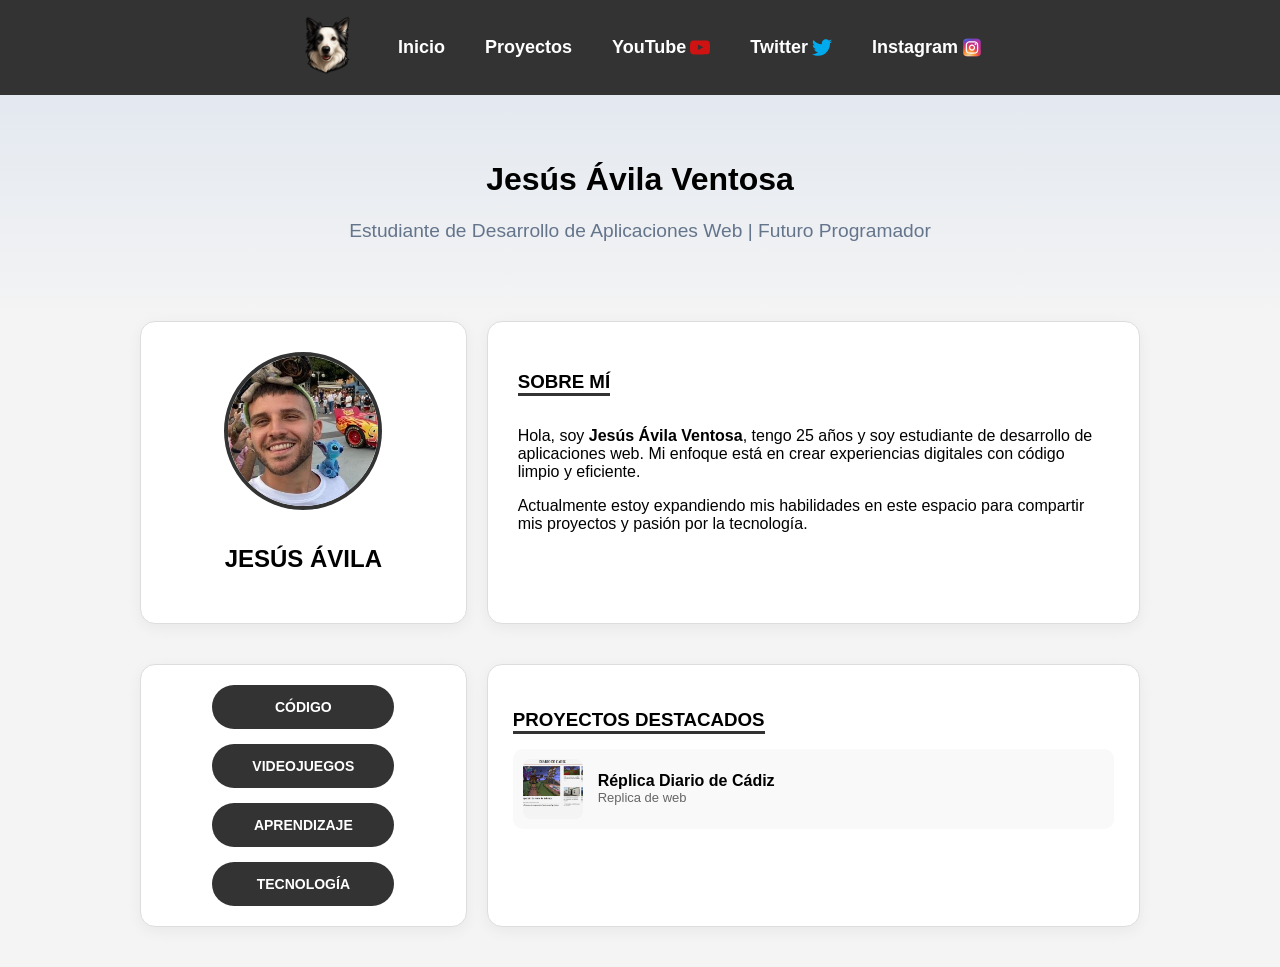
==== index.html @ e333cdf0 "Actua" ====
<!DOCTYPE html>
<html lang="es">
<head>
    <meta charset="UTF-8">
    <meta name="viewport" content="width=device-width, initial-scale=1.0">
    <title>Mi Primera Web</title>
    <!-- Código Css -->
    <link rel="stylesheet" href="web.css">
    <link rel="stylesheet" href="proyectos.html">


<head>
<body>
    
    <nav class="menu-navegacion">
        <ul class="nav-lista">
            <li class="inicio-izqarr"><a href="index.html">Inicio</a></li>
            <li class="sobre-izqaba"><a href="proyectos.html">Proyectos</a></li>
            <!-- ---------------------------- -->
            <li class="logo logo-movil">
                <a href="kira.html">   
                <img src="fotosmiprimeraweb/logo.png" alt="Logo" width="60">        
                </a>    
            </li>  
            <!-- ---------------------------- -->
            <li class="redes-derecha"><a href="https://www.youtube.com/@xxtheseedycrewxx7580">YouTube <img src="fotosmiprimeraweb/yt.svg" alt="YouTube" width="20"></a></li>
            <li class="redes-derecha"><a href="https://x.com/Jesusavi_0">Twitter <img src="fotosmiprimeraweb/twtt.svg" alt="Twitter" width="20"></a></li>
            <li class="redes-derecha"><a href="https://www.instagram.com/jesusavila_0/">Instagram <img src="fotosmiprimeraweb/insta.svg" alt="Instagram" width="20"></a></li>
        </ul>
    </nav>

    <!-- <header id="Inicio" class="portada">
        <h1>Jesus Ávila Ventosa</h1>
        <div class="frase-bienvenida portada-redes">
            <p>Estudiante de Desarrollo de Aplicaciones Web | Futuro Programador</p>
            <p>Bienvenido a mi primera web personal realizada con HTML y CSS.</p>
            <p>Aquí podrás conocer un poco más sobre mí, mis intereses y mis proyectos futuros.</p>
            <p>¡Gracias por visitarla!</p>
        </div>
       </header>

    <div id="sobre-mi" class="contenedor-sobremi" >
        <img src="fotosmiprimeraweb/Micara.JPG" alt="Foto de Jesús Ávila" class="foto-derecha">

            <p class="palabraSobremi">Sobre mi</p>
            <p class="textosobremi">
                Hola, soy Jesús Ávila Ventosa, tengo 25 años y soy estudiante de desarrollo de aplicaciones web. 
                Estoy haciendo mi primera web y esto es una prueba de ello. Me gusta mucho el tema de los ordenadores y la programación.
            </p>
            <p class="textosobremi-pegado">
                Aquí abajo os dejo una lista sobre lo que me gusta hacer:
            </p>
           
            <ul class="bordes-lista">
            <li>Me gusta programar.</li>
            <li>Me gusta aprender cosas nuevas.</li>
            <li>Me gustan los videojuegos.</li>
            <li>Me gusta ir a la playa.</li>
            <li>Me gusta el mar.</li>
            </ul>   
    </div> -->

<header id="Inicio" class="portada-nueva">
    <h1>Jesús Ávila Ventosa</h1>
    <p class="tagline">Estudiante de Desarrollo de Aplicaciones Web | Futuro Programador</p>
</header>

<main class="grid-layout">
    <section class="tarjeta tarjeta-foto">
        <div class="circulo-foto">
            <img src="fotosmiprimeraweb/Micara.JPG" alt="Jesús Ávila">
        </div>
        <h2>JESÚS ÁVILA</h2>
    </section>

    <section id="sobre-mi" class="tarjeta tarjeta-info">
        <h3>SOBRE MÍ</h3>
        <p>Hola, soy <strong>Jesús Ávila Ventosa</strong>, tengo 25 años y soy estudiante de desarrollo de aplicaciones web. Mi enfoque está en crear experiencias digitales con código limpio y eficiente.</p>
        <p>Actualmente estoy expandiendo mis habilidades en este espacio para compartir mis proyectos y pasión por la tecnología.</p>
    </section>
</main>

<main class="grid-layout">
    <section class="tarjeta tarjeta-gustos">
        <div class="tags-container">
            <span class="tag">CÓDIGO</span>
            <span class="tag">VIDEOJUEGOS</span>
            <span class="tag">APRENDIZAJE</span>
            <span class="tag">TECNOLOGÍA</span>
        </div>
    </section>

    <section class="tarjeta-proyectos-mini">
        <h3>PROYECTOS DESTACADOS</h3>
        <div class="proyectos-columna">
            
            <a href="replica-diariocadiz.html" class="item-proyecto">
                <img src="fotosmiprimeraweb/diario.JPG" alt="P1">
                <div>
                    <h4>Réplica Diario de Cádiz</h4>
                    <p>Replica de web</p>
                </div>
            </a>
        </div>
    </section>
</main>

        
 
        
        
       

    <script>
        window.onload = function() {
            const contenedor = document.getElementById('contenedor-proyectos');
            const proyectos = Array.from(contenedor.children);
            
            for (let i = proyectos.length - 1; i > 0; i--) {
                const j = Math.floor(Math.random() * (i + 1));
                [proyectos[i], proyectos[j]] = [proyectos[j], proyectos[i]];
            }
            
            proyectos.forEach(proyecto => contenedor.appendChild(proyecto));
        };
    </script>

    <script src="indexscript.js"></script>
</body>

</html>
---- web.css ----
@charset "UTF-8";
/* CSS Document */
body {
    font-family: Arial, Helvetica, sans-serif;
    margin: 0;
    padding: 0;
    background-color: #f4f4f4;
    padding-top: 80px !important; 
}

.portada-nueva {
    text-align: center;
    padding: 60px 20px;
    background: linear-gradient(180deg, #e2e8f0 0%, #f4f4f4 100%);
}

.tagline {
    font-size: 1.2rem;
    color: #64748b;
    margin-top: 10px;
}

.grid-layout {
    max-width: 1000px;
    margin: 0 auto 40px;
    display: grid;
    grid-template-columns: 1fr 2fr;
    gap: 20px;
    padding: 0 20px;
}

.tarjeta {
    background: white;
    border-radius: 15px;
    padding: 30px;
    border: 1px solid #ddd;
    box-shadow: 0 4px 15px rgba(0,0,0,0.05);
}

.tarjeta-foto {
    display: flex;
    flex-direction: column;
    align-items: center;
    justify-content: center;
}

.circulo-foto {
    width: 150px;
    height: 150px;
    border-radius: 50%;
    overflow: hidden;
    border: 4px solid #333;
    margin-bottom: 15px;
}

.circulo-foto img {
    width: 100%;
    height: 100%;
    object-fit: cover;
}

.tarjeta-info h3 {
    border-bottom: 3px solid #333;
    display: inline-block;
    margin-bottom: 15px;
}

.tags-container {
    display: flex;
    flex-wrap: wrap;
    gap: 15px;
    justify-content: center;
    width: 100%;
}

.tag {
    background-color: #333;
    color: white;
    padding: 12px 24px;
    border-radius: 50px;
    font-size: 14px;
    font-weight: bold;
    text-align: center;
    
    /* Esto iguala los tamaños visualmente */
    min-width: 130px;   
    display: inline-flex;
    justify-content: center;
    align-items: center;
    
    transition: all 0.3s ease;
    border: 2px solid transparent;
}

.tag:hover {
    background-color: #82b5d6;
    transform: scale(1.05);
}

.titulo-seccion {
    text-align: center;
    margin: 40px 0;
}

.fila-proyectos-nueva {
    display: flex;
    justify-content: center;
    gap: 30px;
    flex-wrap: wrap;
    padding-bottom: 50px;
}

.tarjeta-proyecto {
    background: white;
    width: 350px;
    border-radius: 15px;
    overflow: hidden;
    box-shadow: 0 5px 15px rgba(0,0,0,0.1);
    transition: 0.3s;
}

.tarjeta-proyecto:hover {
    transform: translateY(-10px);
}

.tarjeta-proyectos-mini {
    background: white;
    border-radius: 15px;
    padding: 25px;
    border: 1px solid #ddd;
    box-shadow: 0 4px 15px rgba(0,0,0,0.05);
}

.tarjeta-proyectos-mini h3 {
    margin-bottom: 15px;
    border-bottom: 3px solid #333;
    display: inline-block;
}

.proyectos-columna {
    display: flex;
    flex-direction: column;
    gap: 15px;
}

.item-proyecto {
    display: flex;
    align-items: center;
    gap: 15px;
    padding: 10px;
    border-radius: 10px;
    background: #f9f9f9;
    transition: 0.3s;
    text-decoration: none;
    color: inherit;
}

.item-proyecto:hover {
    background: #ececec;
    transform: translateX(5px);
}

.item-proyecto img {
    width: 60px;
    height: 60px;
    border-radius: 8px;
    object-fit: cover;
}

.item-proyecto div h4 {
    font-size: 16px;
    margin: 0;
}

.item-proyecto div p {
    font-size: 13px;
    color: #666;
    margin: 0;
}

.info-proyecto {
    padding: 20px;
    text-align: center;
}
.tarjeta-gustos {
    display: flex;
    justify-content: center;
    align-items: center;
    padding: 20px;
}

.btn-proyecto {
    display: inline-block;
    margin-top: 15px;
    padding: 8px 20px;
    background: #333;
    color: white;
    text-decoration: none;
    border-radius: 5px;
    transition: 0.3s;
}

.btn-proyecto:hover { background: #3498db; }


body {
    font-family: Arial, Helvetica, sans-serif;
    margin: 0;
    padding: 0;
    background-color: #f4f4f4;
    padding-top: 80px !important; 
}

body.body-diario {
    padding-top: 120px !important;
}

.clase1 {
    font-size: 50px;
    text-align: center;
}

.contenedor-sobremi {
    border: 2px solid #000000;
    padding: 25px;
    border-radius: 10px;
    margin: 20px auto;
    max-width: 800px;
    background-color: #b6b5b5;
    overflow: hidden;
    margin-top: 20px !important;
    margin-bottom: 50px;
    box-shadow: 20px 20px 8px rgba(0, 0, 0, 0.2);
}

.palabraSobremi {
    color: #000000;
    font-size: 30px;
    text-align: left;
    margin-top: 5px;
    margin-left: 10px;
    margin-bottom: 10px !important;
}

.textosobremi { 
    margin: 10px 20px !important; 
    text-align: justify;
}

.bordes-lista {
    list-style-position: inside; 
    margin-top: 15px; 
    margin: 10px;
    text-align: justify; 
}

.textosobremi-pegado { 
    margin: 10px 20px !important; 
    text-align: justify;
}

.foto-derecha {
    float: right;
    width: 180px;
    height: auto;
    margin: 10px auto;
    border-radius: 10px;
    border: 2px solid #000000;
    margin-left: 30px;
} 

.menu-navegacion {
    background-color: #333;
    padding: 15px 0;
    position: fixed;
    top: 0;
    width: 100%;
    z-index: 1000;
}

.menu-navegacion ul {
    list-style-type: none;
    display: flex;
    justify-content: center;
    flex-wrap: nowrap;
    align-items: center;
    margin: 0;
    padding: 0;
    width: 100%;
}

.menu-navegacion li {
    margin: 0 20px;
}

.menu-navegacion a {
    color: white;
    text-decoration: none;
    font-weight: bold;
    font-size: 18px;
    transition: 0.3s;
}

.menu-navegacion a:hover {
    color: #3498db;
}

.redes-derecha >a {
    display: flex;
    gap: 4px;
}

html {
    scroll-behavior: smooth;
}

.portada {
    height: auto !important;
    display: flex;
    flex-direction: column;
    justify-content: center;
    align-items: center;
    background-color: #f4f4f4;
    text-align: center;
    padding: 20px 0;
}

.portada h1 {
    font-size: 3rem;
    color: #333;
    margin-bottom: 10px;
}

.logo {
    order: -1;
}

.contenedor-galeria {
    display: flex;
    flex-wrap: wrap;
    justify-content: center;
    gap: 15px;
    padding: 20px;
    max-width: 1200px;
    margin: 0 auto;
}

.foto-kira{
    height: 250px;
    width: auto;
    border-radius: 20px;
    border: 2px solid #000000;
    margin: 50px;
    display: inline-block;
    transition: transform 0.3s;
    position: relative;
    top: 60px;
    object-fit: cover;
    cursor: pointer;
}

.foto-kira:hover {
    transform: scale(1.20);
    border-color: #3498db !important;
    cursor: pointer;
}

.contenedor-proyectos {
    text-align: center;
    display: flex;
    flex-direction: column;
    align-items: center;
    flex: 1;
    min-width: 300px;
}

.clase2 {
    text-align: center;
}

.cuadro-diario {
    width: 150px;
    height: 10px;
    background-color: #333;
    color: white;
    display: flex;
    justify-content: center;
    align-items: center;
    text-align: center;
    font-weight: bold;
    border-radius: 10px;
    font-family: arial black, sans-serif;
    transition: transform 0.3s ease background-color 0.3s ease;
    padding: 20px;
    box-shadow: 0 4px 8px rgba(0, 0, 0, 0.2);
}

.cuadro-diario:hover {
    transform: scale(1.05);
    background-color: #085cbd;
    cursor: pointer;
}

.fila-proyectos {
    display: flex;
    justify-content: center;
    align-items: center;
    gap: 200px;
    max-width: 900px;
    margin: 60px auto;
    padding: 0 20px;
}

.foto-proy {
    text-align: center;
    flex: 0 0 200px;
}

.foto-proy img {
    width: 450px !important;
    height: 250px !important;
    object-fit: cover;
    border-radius: 15px;
    box-shadow: 0 10px 20px rgba(0, 0, 0, 0.2);
    display: block;
    transition: all 0.3s ease;
    cursor: pointer;
}

.foto-proy img:hover {
    transform: translateY(-10px);
    filter: brightness(1.1);
    box-shadow: 0 15px 30px rgba(0,0,0,0.3);
}

.foto-proy p {
    font-size: 14px;
    font-weight: bold;
    color: #333;
}

#lightbox-contenedor {
    position: fixed;
    top: 0;
    left: 0;
    width: 100%;
    height: 100%;
    background-color: rgba(0, 0, 0, 0.85); 
    display: flex;
    justify-content: center;
    align-items: center;
    z-index: 9999;
    transition: opacity 0.2s ease, visibility 0.2s ease;
}

.lightbox-oculto { opacity: 0; visibility: hidden; }
.lightbox-visible { opacity: 1; visibility: visible; }

#imagen-ampliada {
    max-width: 90%;
    max-height: 85%;
    object-fit: contain;
    border-radius: 15px;
    box-shadow: 0 0 30px rgba(255, 255, 255, 0.2);
    border: 2px solid rgba(255, 255, 255, 0.8);
    transform: scale(0.8);
    transition: transform 0.3s ease;
}

.lightbox-visible #imagen-ampliada { transform: scale(1); }

.cerrar-lightbox {
    position: absolute;
    top: 20px;
    right: 40px;
    color: white;
    font-size: 50px;
    font-weight: bold;
    cursor: pointer;
    transition: color 0.3s ease;
}

.cerrar-lightbox:hover { color: #ff4d4d; }

.foto-kira, .contenedor-galeria, .foto-proy img, #imagen-ampliada {
    -webkit-tap-highlight-color: transparent !important;
    -webkit-user-select: none !important;
    user-select: none !important;
    outline: none !important;
}

/* --- RESPONSIVE ADICIONAL --- */
@media (max-width: 900px) {
    .grid-layout { grid-template-columns: 1fr; }
    .fila-proyectos-nueva { flex-direction: column; align-items: center; }
    .tarjeta-proyecto { width: 90%; }
}
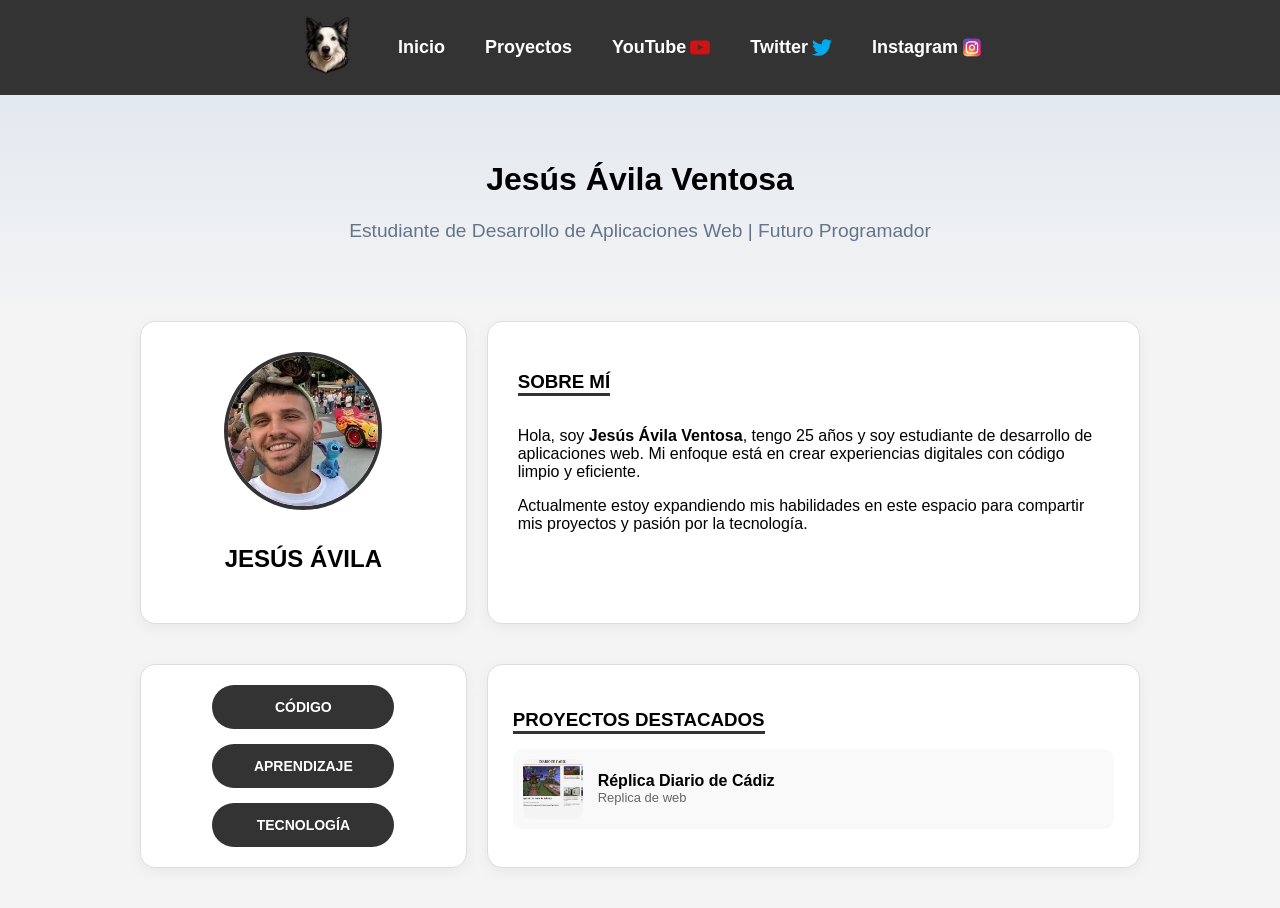
==== commit a8842567: "Update index.html" ====
--- a/index.html
+++ b/index.html
@@ -84,7 +84,6 @@
     <section class="tarjeta tarjeta-gustos">
         <div class="tags-container">
             <span class="tag">CÓDIGO</span>
-            <span class="tag">VIDEOJUEGOS</span>
             <span class="tag">APRENDIZAJE</span>
             <span class="tag">TECNOLOGÍA</span>
         </div>
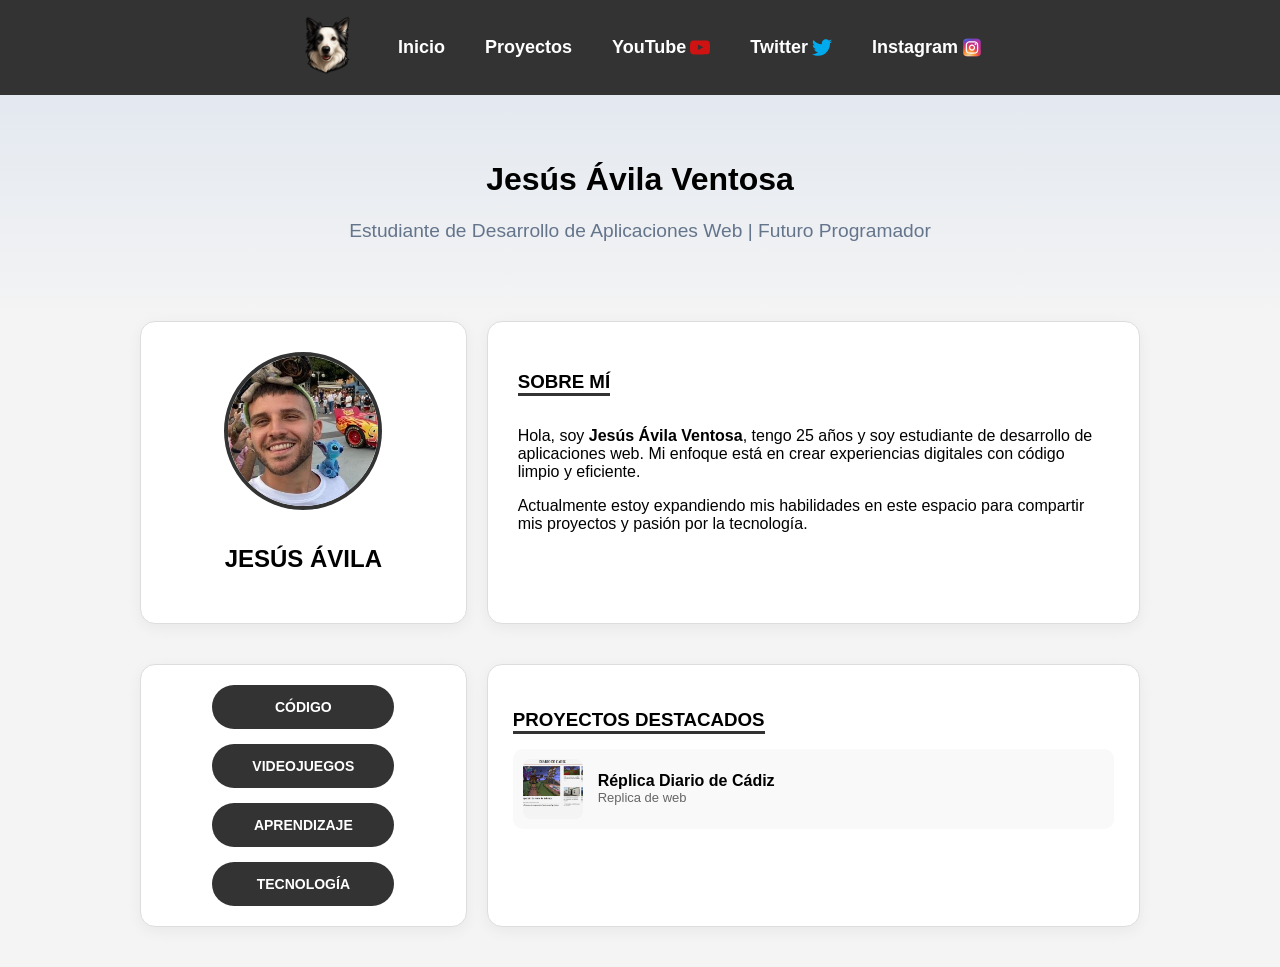
==== commit 0b4591b8: "Update index.html" ====
--- a/index.html
+++ b/index.html
@@ -84,6 +84,7 @@
     <section class="tarjeta tarjeta-gustos">
         <div class="tags-container">
             <span class="tag">CÓDIGO</span>
+            <span class="tag">VIDEOJUEGOS</span>
             <span class="tag">APRENDIZAJE</span>
             <span class="tag">TECNOLOGÍA</span>
         </div>
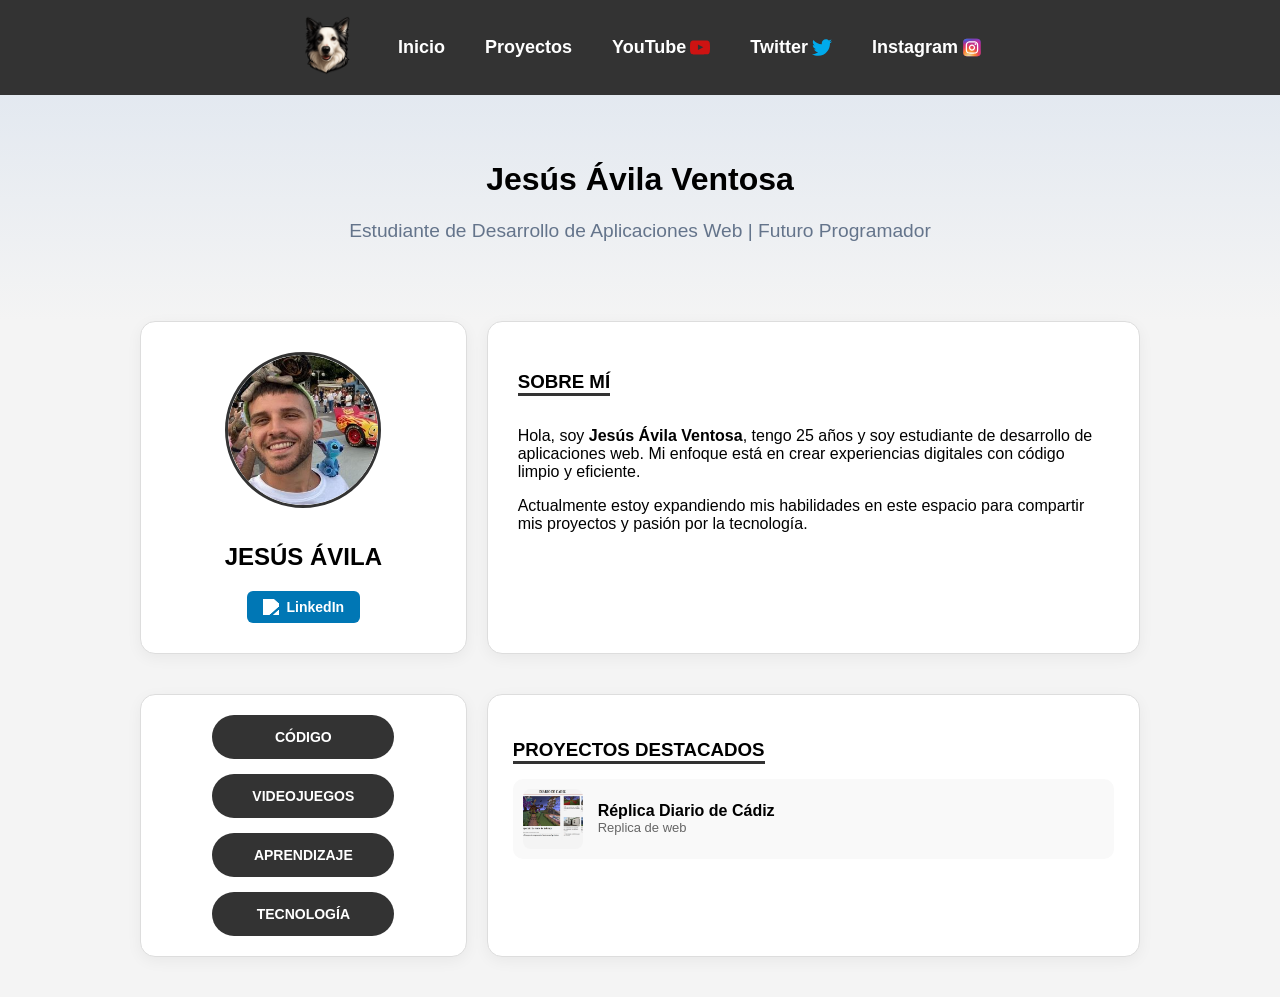
==== commit c7353314: "act" ====
--- a/index.html
+++ b/index.html
@@ -67,11 +67,23 @@
 
 <main class="grid-layout">
     <section class="tarjeta tarjeta-foto">
-        <div class="circulo-foto">
+      <div class="circulo-foto flip-card">
+        <div class="flip-card-inner">
+            <div class="flip-card-front">
             <img src="fotosmiprimeraweb/Micara.JPG" alt="Jesús Ávila">
+            </div>
+            <div class="flip-card-back">
+            <img src="fotosmiprimeraweb/OtraFoto.JPG" alt="Jesús Reverso">
+            </div>
         </div>
-        <h2>JESÚS ÁVILA</h2>
-    </section>
+    </div>
+    <h2>JESÚS ÁVILA</h2>
+    
+    <a href="https://www.linkedin.com/in/jesús-ávila-ventosa-4a1b81401" target="_blank" class="cuadro-linkedin">
+        <img src="https://cdn-icons-png.flaticon.com/512/174/174857.png" alt="in">
+        LinkedIn
+    </a>
+</section>
 
     <section id="sobre-mi" class="tarjeta tarjeta-info">
         <h3>SOBRE MÍ</h3>
@@ -109,7 +121,14 @@
  
         
         
-       
+    <script>
+        const card = document.querySelector('.flip-card-inner');
+
+        card.addEventListener('click', function() {
+            // Esto añade la clase 'flipped' si no está, y la quita si ya está
+            card.classList.toggle('flipped');
+        });
+    </script>
 
     <script>
         window.onload = function() {
--- a/web.css
+++ b/web.css
@@ -59,6 +59,31 @@
     object-fit: cover;
 }
 
+.cuadro-linkedin {
+    display: inline-flex;
+    align-items: center;
+    gap: 8px;
+    background-color: #0077b5;
+    color: white !important;
+    text-decoration: none !important;
+    padding: 8px 16px;
+    border-radius: 6px;
+    font-size: 14px;
+    font-weight: bold;
+    transition: 0.3s ease;
+}
+
+.cuadro-linkedin:hover {
+    background-color: #005582;
+    transform: translateY(-2px);
+}
+
+.cuadro-linkedin img {
+    width: 16px;
+    height: 16px;
+    filter: brightness(0) invert(1);
+}
+
 .tarjeta-info h3 {
     border-bottom: 3px solid #333;
     display: inline-block;
@@ -176,6 +201,19 @@
     font-size: 13px;
     color: #666;
     margin: 0;
+}
+
+a {
+    text-decoration: none !important;
+}
+
+.cuadro-diario, .clase1, .clase2 {
+    text-decoration: none !important;
+}
+
+a:active, a:hover, a:visited {
+    text-decoration: none !important;
+    border-bottom: none !important;
 }
 
 .info-proyecto {
@@ -212,6 +250,10 @@
 }
 
 body.body-diario {
+    padding-top: 120px !important;
+}
+
+body.body-noticia {
     padding-top: 120px !important;
 }
 
@@ -489,9 +531,206 @@
     outline: none !important;
 }
 
+.flip-card {
+    cursor: pointer;
+    border: 3px solid #333 !important; /* Borde exterior gris */
+    border-radius: 50%;
+
+}
+
+.flip-card-inner {
+    position: relative;
+    width: 100%;
+    height: 100%;
+    text-align: center;
+    transition: transform 0.6s;
+    transform-style: preserve-3d;
+}
+
+.flip-card-inner.flipped {
+    transform: rotateY(180deg);
+}
+
+.flip-card-front, .flip-card-back {
+    position: absolute;
+    width: 100%;
+    height: 100%;
+    -webkit-backface-visibility: hidden; 
+    backface-visibility: hidden;
+    border-radius: 50%;
+    overflow: hidden;
+    background-color: #333!important;    
+    box-sizing: border-box;
+}
+
+.flip-card-back {
+    transform: rotateY(180deg);
+}
+
+.flip-card-back img, .flip-card-front img {
+    width: 100%;
+    height: 100%;
+    object-fit: cover;
+}
+
+
+
+
+
+
+
+
+
+
+
+
+
+
+
+
 /* --- RESPONSIVE ADICIONAL --- */
 @media (max-width: 900px) {
     .grid-layout { grid-template-columns: 1fr; }
     .fila-proyectos-nueva { flex-direction: column; align-items: center; }
     .tarjeta-proyecto { width: 90%; }
+
+ .nav-lista {
+        display: flex;
+        flex-direction: column;
+        align-items: end !important;
+        gap: 10px;
+        padding-right: 20px;
+    }
+
+    .foto-derecha {
+        float: none;
+        display: block;
+        margin: 0 auto 20px auto;
+        width: 80%;
+    }
+
+    .contenedor-sobremi {
+        padding: 15px;
+    }
+    
+    .inicio-izqarr {
+        float: left !important;
+        position: absolute;
+        left: 40px;
+        top: 20px;
+    }
+    
+    .sobre-izqaba {
+        float: left !important;
+        position: absolute;
+        left: 38px;
+        top: 50px;
+    }
+
+    .redes-derecha {
+        margin-right: 50px !important;
+    }
+
+    .portada-redes >p {
+        margin: 20px !important;
+    }
+
+    .logo-movil {
+        display: block !important;
+        position: absolute;
+        left: 45%;
+        transform: translate(-50%, -50%);
+        margin-top: 50px !important;
+    }
+    
+    
+    .portada {
+        height: auto;
+        padding: 100px 20px;
+        padding-top: 120px;
+    }
+    
+    .foto-kira {
+        max-height: 250px;
+        margin: 5px auto;
+        top: 0;
+        display: block;
+        margin-top: 125px !important;
+        transition: transform 0.3s ease;
+        touch-action: manipulation;
+    }
+
+    .foto-kira:active {
+        border-color: #3498db !important; 
+        transform: scale(0.98) !important;
+        transition: 0s !important;/
+    }
+    
+    .foto-kira:hover {
+        transform: scale(1);
+        border-color: #000000;
+    }
+
+    .enlace-cuadrado {
+        margin-left: 20px;
+    }
+
+    .clase2 {
+        text-align: center;
+        margin-left: 10px !important;
+        margin-right: 10px !important;
+        width: auto;
+    }
+
+    .cuadro-diario {
+        display: flex !important;
+        justify-content: center !important;
+        align-items: center !important;
+        float: none !important;
+        margin-left: -14px !important;
+    }
+
+    .fila-proyectos {
+        flex-direction: column;
+        gap: 40px;
+        padding: 20px;
+        margin: 20px auto;
+    }
+
+    .foto-proy {
+        flex: 0 0 auto;
+        width: 100%;
+    }
+
+    .foto-proy img {
+        width: 90% !important;
+        max-width: 400px;
+        height: auto !important;
+        margin: 0 auto;
+        
+    }
+
+    .contenedor-proyectos {
+        order: -1;
+        width: 100%;
+    }
+    
+    #imagen-ampliada {
+        max-width: 85% !important;
+        max-height: 70% !important;
+        border-radius: 10px;
+        border: 2px solid white;
+    }
+
+    .cerrar-lightbox {
+        top: 30px;
+        right: 30px;
+        font-size: 45px;
+    }
+
+    .cuadro-linkedin {
+        display: flex !important;
+        width: fit-content;
+        margin: 10px auto !important; /* Centra el cuadrito en el móvil */
+    }
 }
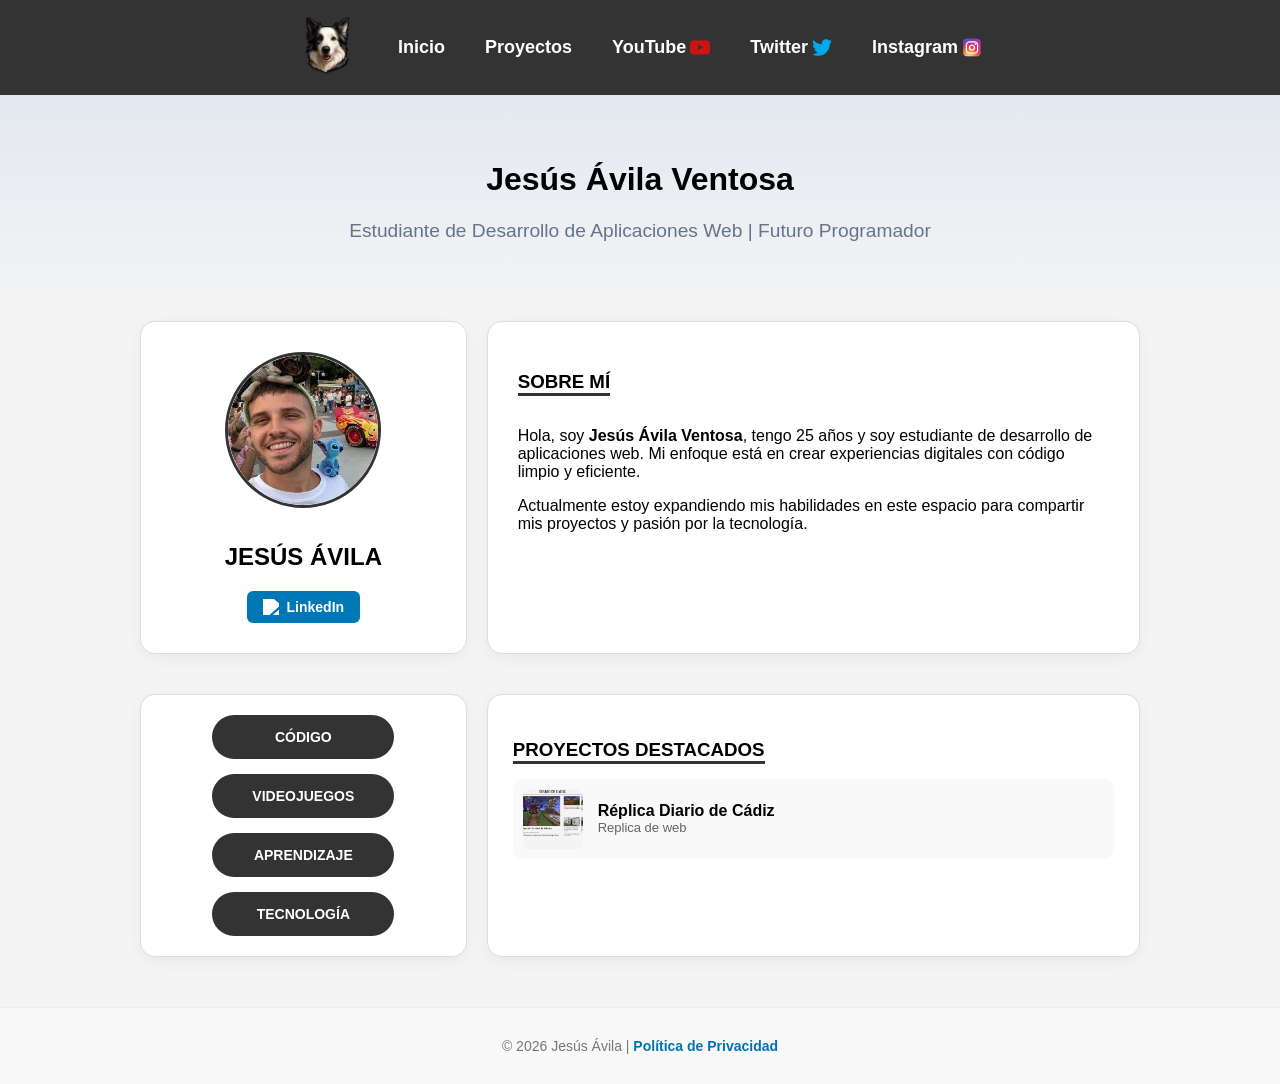
==== commit 527ae2c1: "actu" ====
--- a/index.html
+++ b/index.html
@@ -118,7 +118,14 @@
 </main>
 
         
- 
+
+
+ <div class="contenido-principal">
+        </div>
+
+    <footer class="mi-footer">
+        <p>© 2026 Jesús Ávila | <a href="privacidad.html">Política de Privacidad</a></p>
+</footer>
         
         
     <script>
--- a/web.css
+++ b/web.css
@@ -574,7 +574,34 @@
 }
 
 
-
+/* Estilos para el pie de página */
+.mi-footer {
+    width: 100%;
+    padding: 30px 0;
+    margin-top: 50px; /* Espacio para que no pegue con la tarjeta de LinkedIn */
+    text-align: center;
+    border-top: 1px solid #eeeeee; /* Línea sutil de separación */
+    background-color: #f9f9f9;    /* Un gris casi blanco para diferenciar la zona */
+}
+
+.mi-footer p {
+    margin: 0;
+    color: #777777;
+    font-family: 'Segoe UI', Tahoma, Geneva, Verdana, sans-serif;
+    font-size: 14px;
+}
+
+.mi-footer a {
+    color: #0073b1; /* Azul corporativo de LinkedIn */
+    text-decoration: none;
+    font-weight: 600;
+    transition: color 0.3s ease;
+}
+
+.mi-footer a:hover {
+    color: #005582; /* Un azul más oscuro al pasar el ratón */
+    text-decoration: underline;
+}
 
 
 
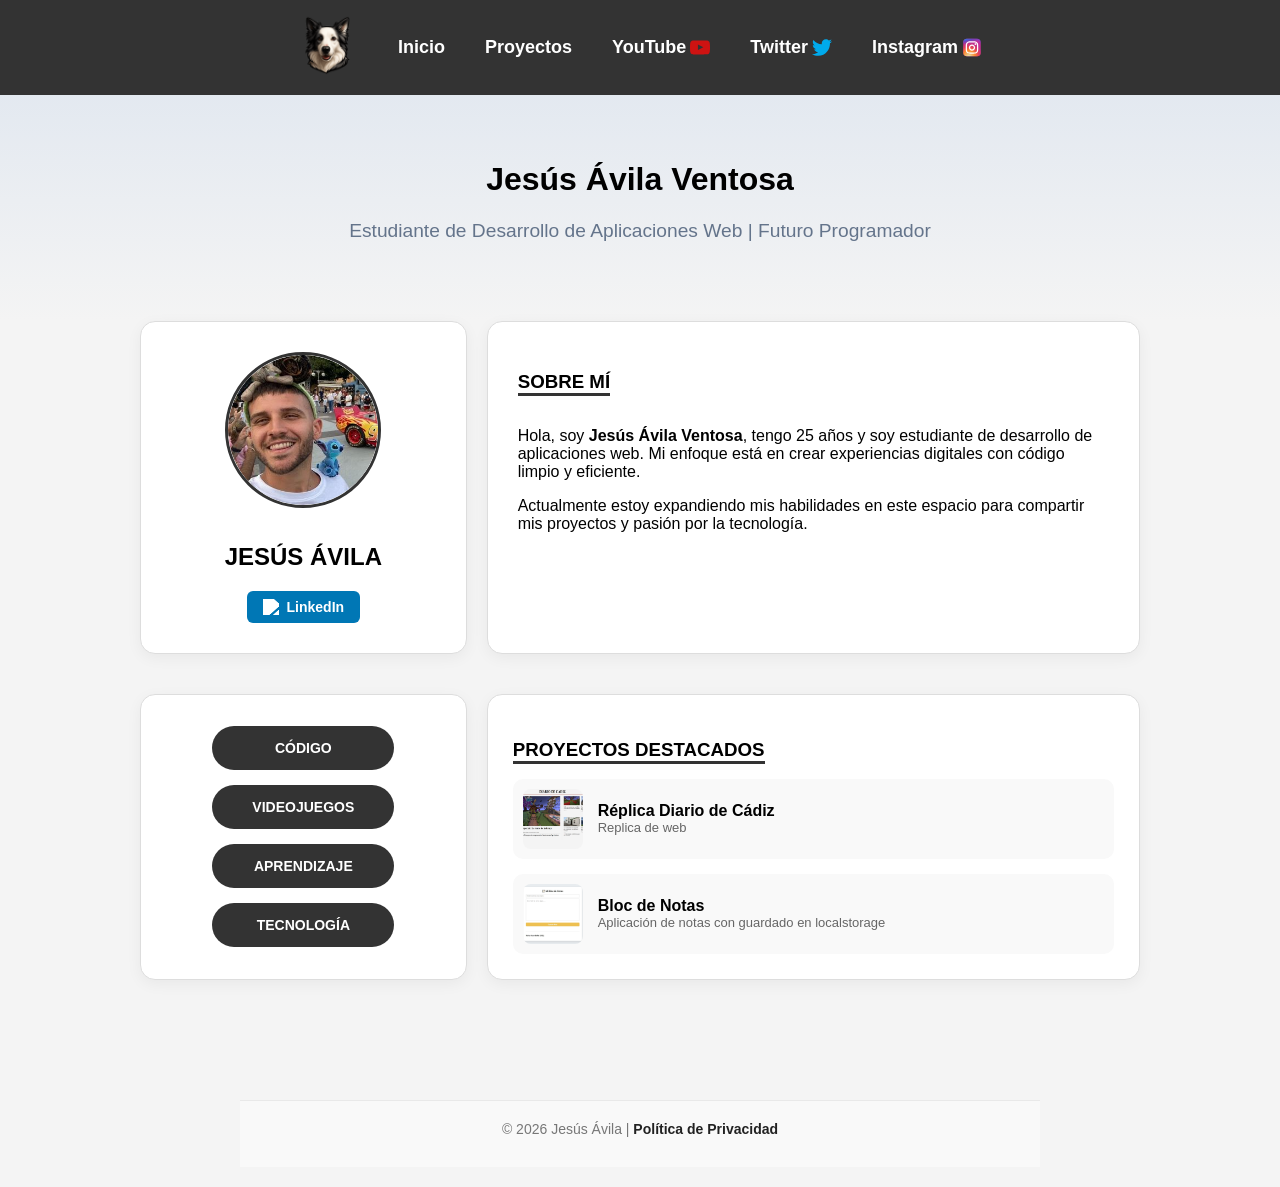
==== commit 35d35aba: "upd" ====
--- a/index.html
+++ b/index.html
@@ -113,6 +113,13 @@
                     <p>Replica de web</p>
                 </div>
             </a>
+            <a href="blocnotas.html" class="item-proyecto">
+                <img src="fotosmiprimeraweb/blocnotas.JPG" alt="P1">
+                <div>
+                    <h4>Bloc de Notas</h4>
+                    <p>Aplicación de notas con guardado en localstorage</p>
+                </div>
+            </a>
         </div>
     </section>
 </main>
@@ -125,7 +132,7 @@
 
     <footer class="mi-footer">
         <p>© 2026 Jesús Ávila | <a href="privacidad.html">Política de Privacidad</a></p>
-</footer>
+    </footer>
         
         
     <script>
--- a/web.css
+++ b/web.css
@@ -1,5 +1,9 @@
 @charset "UTF-8";
 /* CSS Document */
+html {
+    overflow-y: scroll;
+}
+
 body {
     font-family: Arial, Helvetica, sans-serif;
     margin: 0;
@@ -578,10 +582,10 @@
 .mi-footer {
     width: 100%;
     padding: 30px 0;
-    margin-top: 50px; /* Espacio para que no pegue con la tarjeta de LinkedIn */
-    text-align: center;
-    border-top: 1px solid #eeeeee; /* Línea sutil de separación */
-    background-color: #f9f9f9;    /* Un gris casi blanco para diferenciar la zona */
+    margin-top: 50px;
+    text-align: center;
+    border-top: 1px solid #eeeeee;
+    background-color: #f9f9f9; 
 }
 
 .mi-footer p {
@@ -592,18 +596,42 @@
 }
 
 .mi-footer a {
-    color: #0073b1; /* Azul corporativo de LinkedIn */
+    color: #0073b1;
     text-decoration: none;
     font-weight: 600;
     transition: color 0.3s ease;
 }
 
 .mi-footer a:hover {
-    color: #005582; /* Un azul más oscuro al pasar el ratón */
+    color: #005582; 
     text-decoration: underline;
 }
 
-
+/* Centra el bloque de contenido */
+.contenido-principal {
+    max-width: 800px;
+    margin: 0 auto; /* Centra horizontalmente */
+    padding: 20px;
+}
+
+/* Centra el texto y el bloque del footer */
+.mi-footer {
+    max-width: 800px;
+    margin: 40px auto 20px auto; /* Centra el footer y le da espacio arriba */
+    text-align: center; /* Centra el texto por dentro */
+    border-top: 1px solid #22222213; /* Una línea fina color arena para separar */
+    padding-top: 20px;
+}
+
+.mi-footer a {
+    color: #222222;
+    text-decoration: none;
+    font-weight: bold;
+}
+
+.mi-footer a:hover {
+    color: #76bdff; /* Tu color amarillo */
+}
 
 
 
@@ -758,6 +786,6 @@
     .cuadro-linkedin {
         display: flex !important;
         width: fit-content;
-        margin: 10px auto !important; /* Centra el cuadrito en el móvil */
+        margin: 10px auto !important;
     }
 }
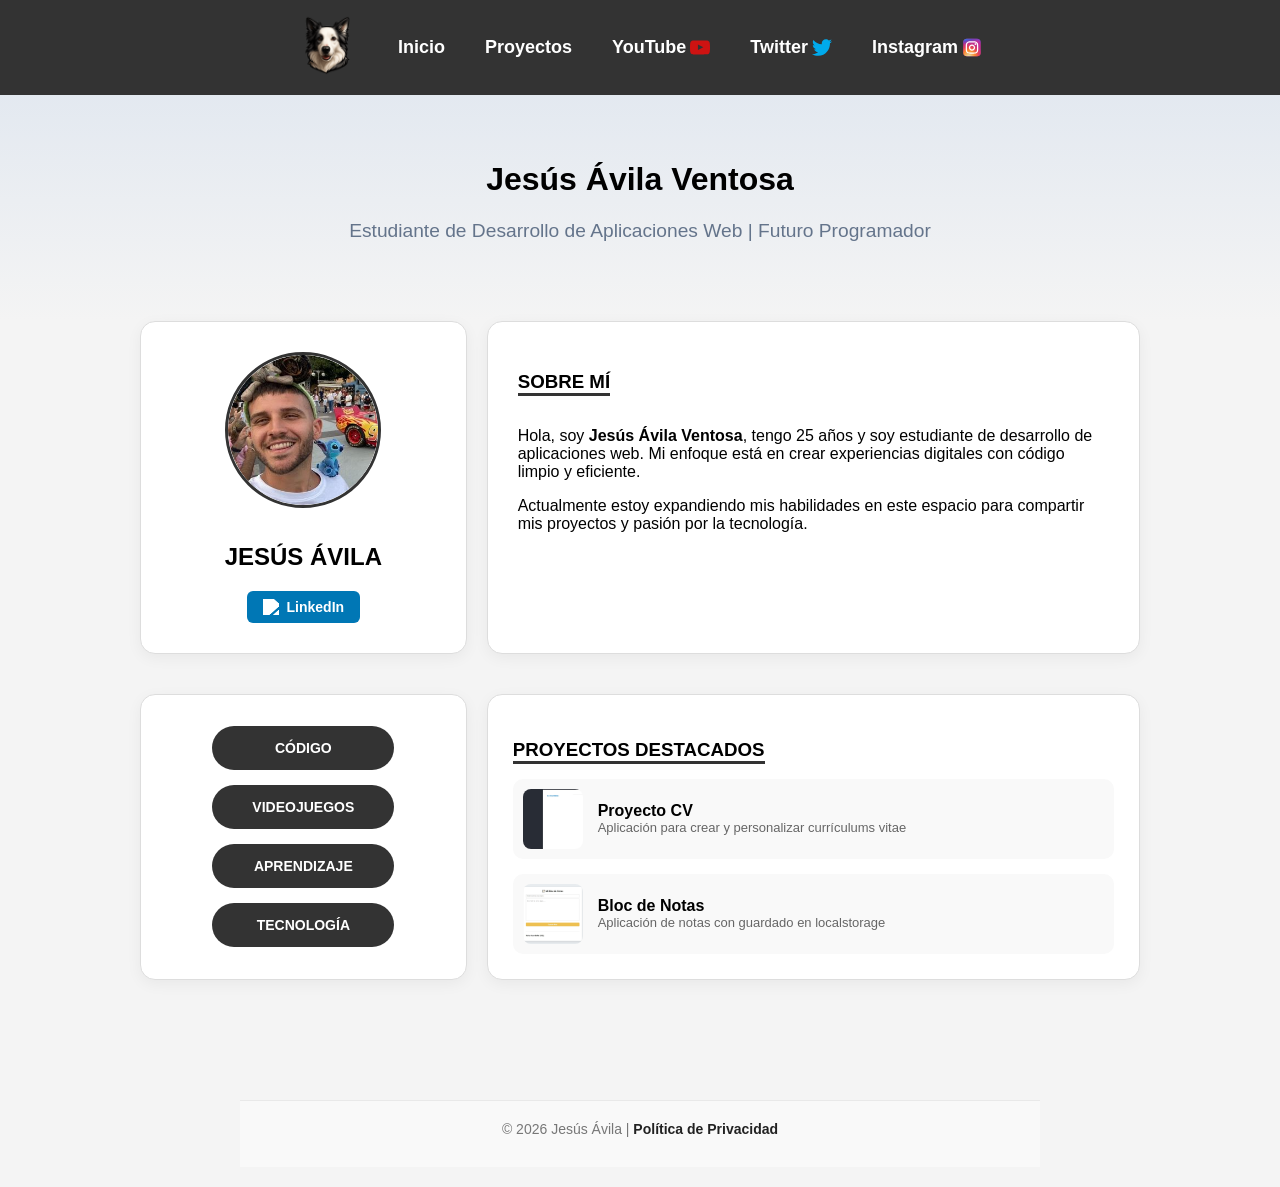
==== commit b1d3471c: "AÑADIDO CONTENIDO" ====
--- a/index.html
+++ b/index.html
@@ -5,6 +5,7 @@
     <meta name="viewport" content="width=device-width, initial-scale=1.0">
     <title>Mi Primera Web</title>
     <!-- Código Css -->
+    <link rel="icon" href="fotosmiprimeraweb/logo.png" type="image/png">
     <link rel="stylesheet" href="web.css">
     <link rel="stylesheet" href="proyectos.html">
 
@@ -120,6 +121,13 @@
                     <p>Aplicación de notas con guardado en localstorage</p>
                 </div>
             </a>
+            <a href="creadorcv.html" class="item-proyecto">
+                <img src="fotosmiprimeraweb/proyecto cv.JPG" alt="P1">
+                <div>
+                    <h4>Proyecto CV</h4>
+                    <p>Aplicación para crear y personalizar currículums vitae</p>
+                </div>
+            </a>
         </div>
     </section>
 </main>
